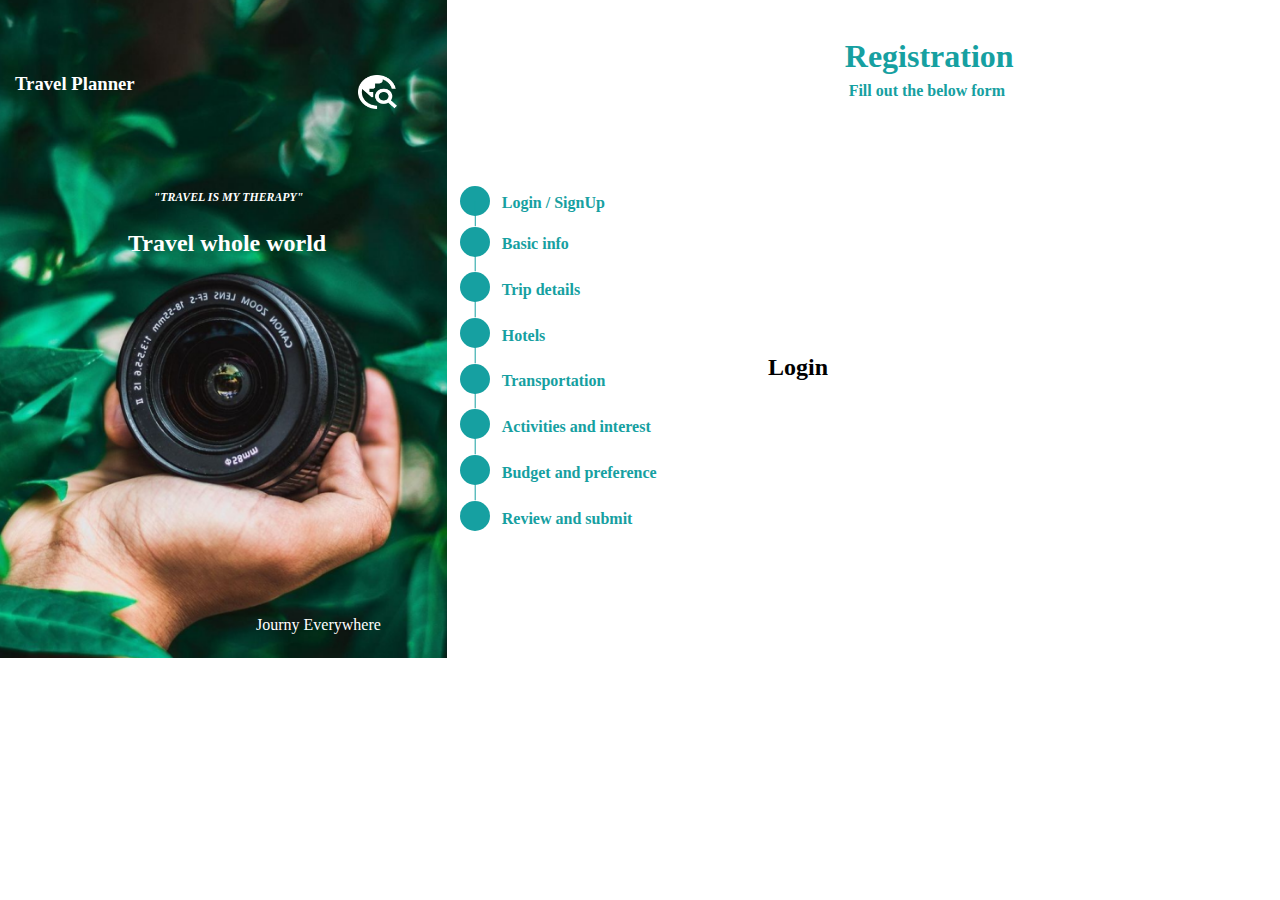
==== Form/index.html @ b6ed3515 "first commit" ====
<!DOCTYPE html>
<html lang="en">
  <head>
    <meta charset="UTF-8" />
    <meta name="viewport" content="width=device-width, initial-scale=1.0" />
    <title>Travel Planner form</title>
    <link rel="stylesheet" href="./Style.css" />
  </head>
  <body>
    <!-- heading -->
    <h1 class="form-heading">Registration</h1>
    <h4 class="small-heading">Fill out the below form</h4>

    <!-- image section -->
    <section class="image-section">
      <img src="./photo2.png" alt="" class="photo1-img" />
      <h3 class="photo-heading">Travel Planner</h3>
      <img src="./Vector.png" alt="" class="travel-icon" />
      <p class="Travel-therapy"><strong>"TRAVEL IS MY THERAPY"</strong></p>
      <h2 class="travelworld">Travel whole world</h2>
      <p class="Journey-everywhere">Journy Everywhere</p>
    </section>

    <!--progess view -->
    <section class="progress-view">
      <div id="progress-list"></div>
    </section>

    <!-- login or sign up box -->
    <section class="login-signup-box">

        <div class="logiin">
            <img src="" alt="">
            <h2>Login</h2>
        </div>


    </section>


    <script src="./Form.js"></script>
  </body>
</html>
---- Form/Style.css ----
*{
    margin: 0;
    padding: 0;
}

/* heading css */
.form-heading{
    margin-left: 66%;
    margin-top: 3%;
    color: #16A0A1;
    font-family: 'Times New Roman', Times, serif;
}

.small-heading{
    margin-left: 66.3%;
    margin-top: 0.5%;
    color: #16A0A1;
    font-family: 'Times New Roman', Times, serif;
}

/* image photo1 css*/
.photo1-img{
    margin-top: -10%;
    background-repeat: no-repeat;
    background-size: auto;
    width: 460px;
    margin-left: -1%;
    height: 686px;
}

.photo-heading{
    margin-top: -46%;
    margin-left: 15px;
    color: white;
    font-family: 'Times New Roman', Times, serif;
}

.Travel-therapy{
    color: white;
    font-style: italic;
    font-size: 74%;
    margin-left: 12%;
    margin-top: 6%;
}

.travel-icon{
    width: 3%;
    margin-top: -90%;
    margin-left: 28%;
}

.Journey-everywhere{
    color: white;
    margin-top: 28%;
    margin-left: 20%;
}

.travelworld{
    color: white;
    font-family: 'Times New Roman', Times, serif;
    margin-top: 2%;
    margin-left: 10%;
}

/* progress view css */


  .progress-view{
    margin-top: -35%;
    margin-left: 36%;
}

.circle1{
    width: 30px;
    height: 30px;
    border-radius: 50%;
    background-color: #16A0A1;
    color: white;
    text-align: center;
    line-height: 30px;
    font-weight: bold;
    font-size: 70%;
    margin-left: -0.1%;
    margin-top: -39%;
}

.login{
    margin-left: 5%;
    margin-top: -2.6%;
    color: #16A0A1;
    font-weight: bold;
}

.line1{
    width: 3%;
    transform: rotate(90deg);
    margin-left: 0.3%;
    margin-top: 0.1%;
    background-color: #16A0A1;
    height: 1px;
}

.circle2{
    width: 30px;
    height: 30px;
    border-radius: 50%;
    background-color: #16A0A1;
    color: white;
    text-align: center;
    line-height: 30px;
    font-weight: bold;
    font-size: 70%;
    margin-left: -0.1%;
    margin-top: 1.5%;
}

.Info{
    margin-left: 5%;
    margin-top: -2.6%;
    color: #16A0A1;
    font-weight: bold;
}

.line2{
    width: 2%;
    transform: rotate(90deg);
    margin-left: 0.7%;
    margin-top: 1.2%;
    background-color: #16A0A1;
    height: 1px;
}

.circle3{
    width: 30px;
    height: 30px;
    border-radius: 50%;
    background-color: #16A0A1;
    color: white;
    text-align: center;
    line-height: 30px;
    font-weight: bold;
    font-size: 70%;
    margin-left: -0.1%;
    margin-top: 1%;
}

.trip{
    margin-left: 5%;
    margin-top: -2.6%;
    color: #16A0A1;
    font-weight: bold;
}

.line3{
    width: 2%;
    transform: rotate(90deg);
    margin-left: 0.7%;
    margin-top: 1.2%;
    background-color: #16A0A1;
    height: 1px;
}


.circle4{
    width: 30px;
    height: 30px;
    border-radius: 50%;
    background-color: #16A0A1;
    color: white;
    text-align: center;
    line-height: 30px;
    font-weight: bold;
    font-size: 70%;
    margin-left: -0.1%;
    margin-top: 1%;
}

.hotel{
    margin-left: 5%;
    margin-top: -2.6%;
    color: #16A0A1;
    font-weight: bold;
}

.line4{
    width: 2%;
    transform: rotate(90deg);
    margin-left: 0.7%;
    margin-top: 1.2%;
    background-color: #16A0A1;
    height: 1px;
}


.circle5{
    width: 30px;
    height: 30px;
    border-radius: 50%;
    background-color: #16A0A1;
    color: white;
    text-align: center;
    line-height: 30px;
    font-weight: bold;
    font-size: 70%;
    margin-left: -0.1%;
    margin-top: 1%;
}

.transport{
    margin-left: 5%;
    margin-top: -2.6%;
    color: #16A0A1;
    font-weight: bold;
}

.line5{
    width: 2%;
    transform: rotate(90deg);
    margin-left: 0.7%;
    margin-top: 1.2%;
    background-color: #16A0A1;
    height: 1px;
}

.circle6{
    width: 30px;
    height: 30px;
    border-radius: 50%;
    background-color: #16A0A1;
    color: white;
    text-align: center;
    line-height: 30px;
    font-weight: bold;
    font-size: 70%;
    margin-left: -0.1%;
    margin-top: 1%;
}

.activity{
    margin-left: 5%;
    margin-top: -2.6%;
    color: #16A0A1;
    font-weight: bold;
}

.line6{
    width: 2%;
    transform: rotate(90deg);
    margin-left: 0.7%;
    margin-top: 1.2%;
    background-color: #16A0A1;
    height: 1px;
}

.circle7{
    width: 30px;
    height: 30px;
    border-radius: 50%;
    background-color: #16A0A1;
    color: white;
    text-align: center;
    line-height: 30px;
    font-weight: bold;
    font-size: 70%;
    margin-left: -0.1%;
    margin-top: 1%;
}

.price{
    margin-left: 5%;
    margin-top: -2.6%;
    color: #16A0A1;
    font-weight: bold;
}

.line7{
    width: 2%;
    transform: rotate(90deg);
    margin-left: 0.7%;
    margin-top: 1.2%;
    background-color: #16A0A1;
    height: 1px;
}



.circle8{
    width: 30px;
    height: 30px;
    border-radius: 50%;
    background-color: #16A0A1;
    color: white;
    text-align: center;
    line-height: 30px;
    font-weight: bold;
    font-size: 70%;
    margin-left: -0.1%;
    margin-top: 1%;
}

.review{
    margin-left: 5%;
    margin-top: -2.6%;
    color: #16A0A1;
    font-weight: bold;
}

.line8{
    width: 2%;
    transform: rotate(90deg);
    margin-left: 0.7%;
    margin-top: 1.2%;
    background-color: #16A0A1;
    height: 1px;
}

.login-signup-box{
    margin-left: 60%;
    margin-top: -15%;
    
}
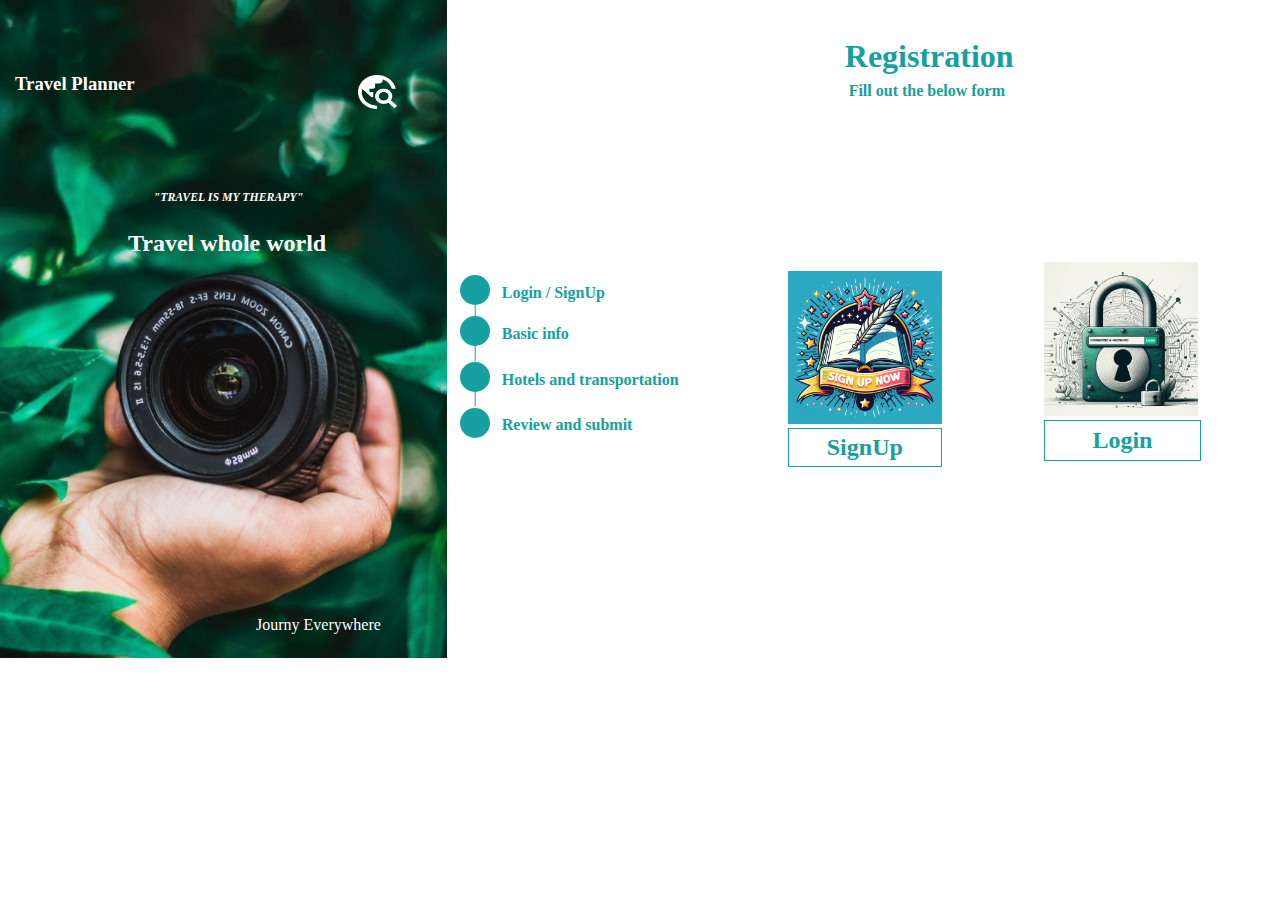
==== commit 713c9077: "responive home page" ====
--- a/Form/index.html
+++ b/Form/index.html
@@ -7,15 +7,21 @@
     <link rel="stylesheet" href="./Style.css" />
   </head>
   <body>
+<!-- for small screen -->
+    <div class="navbar"></div>
+
     <!-- heading -->
+  <div class="header">
     <h1 class="form-heading">Registration</h1>
     <h4 class="small-heading">Fill out the below form</h4>
+  </div>
 
     <!-- image section -->
     <section class="image-section">
-      <img src="./photo2.png" alt="" class="photo1-img" />
+  
+      <img src="../Form/image/photo2.png" alt="" class="photo1-img" />
       <h3 class="photo-heading">Travel Planner</h3>
-      <img src="./Vector.png" alt="" class="travel-icon" />
+      <img src="../Form/image/Vector.png" alt="" class="travel-icon" />
       <p class="Travel-therapy"><strong>"TRAVEL IS MY THERAPY"</strong></p>
       <h2 class="travelworld">Travel whole world</h2>
       <p class="Journey-everywhere">Journy Everywhere</p>
@@ -26,16 +32,25 @@
       <div id="progress-list"></div>
     </section>
 
-    <!-- login or sign up box -->
+    <!-- login box -->
     <section class="login-signup-box">
+        <div class="logiin">
+            <img src="../Form/image/login.jpg" alt="">
+           <div class="login-text">
+            <h2><a href="">Login</a></h2>
+           </div>
+        </div>
+    </section>
 
-        <div class="logiin">
-            <img src="" alt="">
-            <h2>Login</h2>
-        </div>
-
-
-    </section>
+     <!-- sign up box -->
+     <section class="signup-box">
+      <div class="signn">
+          <img src="../Form/image/SIGN.jpg" alt="" class="signUp-image">
+         <div class="sign-text">
+          <h2><a href="">SignUp</a></h2>
+         </div>
+      </div>
+  </section>
 
 
     <script src="./Form.js"></script>
--- a/Form/Style.css
+++ b/Form/Style.css
@@ -3,6 +3,9 @@
     padding: 0;
 }
 
+.navbar{
+    visibility: hidden;
+}
 /* heading css */
 .form-heading{
     margin-left: 66%;
@@ -66,7 +69,7 @@
 
 
   .progress-view{
-    margin-top: -35%;
+    margin-top: -28%;
     margin-left: 36%;
 }
 
@@ -144,7 +147,7 @@
     margin-top: 1%;
 }
 
-.trip{
+.hotel{
     margin-left: 5%;
     margin-top: -2.6%;
     color: #16A0A1;
@@ -161,129 +164,6 @@
 }
 
 
-.circle4{
-    width: 30px;
-    height: 30px;
-    border-radius: 50%;
-    background-color: #16A0A1;
-    color: white;
-    text-align: center;
-    line-height: 30px;
-    font-weight: bold;
-    font-size: 70%;
-    margin-left: -0.1%;
-    margin-top: 1%;
-}
-
-.hotel{
-    margin-left: 5%;
-    margin-top: -2.6%;
-    color: #16A0A1;
-    font-weight: bold;
-}
-
-.line4{
-    width: 2%;
-    transform: rotate(90deg);
-    margin-left: 0.7%;
-    margin-top: 1.2%;
-    background-color: #16A0A1;
-    height: 1px;
-}
-
-
-.circle5{
-    width: 30px;
-    height: 30px;
-    border-radius: 50%;
-    background-color: #16A0A1;
-    color: white;
-    text-align: center;
-    line-height: 30px;
-    font-weight: bold;
-    font-size: 70%;
-    margin-left: -0.1%;
-    margin-top: 1%;
-}
-
-.transport{
-    margin-left: 5%;
-    margin-top: -2.6%;
-    color: #16A0A1;
-    font-weight: bold;
-}
-
-.line5{
-    width: 2%;
-    transform: rotate(90deg);
-    margin-left: 0.7%;
-    margin-top: 1.2%;
-    background-color: #16A0A1;
-    height: 1px;
-}
-
-.circle6{
-    width: 30px;
-    height: 30px;
-    border-radius: 50%;
-    background-color: #16A0A1;
-    color: white;
-    text-align: center;
-    line-height: 30px;
-    font-weight: bold;
-    font-size: 70%;
-    margin-left: -0.1%;
-    margin-top: 1%;
-}
-
-.activity{
-    margin-left: 5%;
-    margin-top: -2.6%;
-    color: #16A0A1;
-    font-weight: bold;
-}
-
-.line6{
-    width: 2%;
-    transform: rotate(90deg);
-    margin-left: 0.7%;
-    margin-top: 1.2%;
-    background-color: #16A0A1;
-    height: 1px;
-}
-
-.circle7{
-    width: 30px;
-    height: 30px;
-    border-radius: 50%;
-    background-color: #16A0A1;
-    color: white;
-    text-align: center;
-    line-height: 30px;
-    font-weight: bold;
-    font-size: 70%;
-    margin-left: -0.1%;
-    margin-top: 1%;
-}
-
-.price{
-    margin-left: 5%;
-    margin-top: -2.6%;
-    color: #16A0A1;
-    font-weight: bold;
-}
-
-.line7{
-    width: 2%;
-    transform: rotate(90deg);
-    margin-left: 0.7%;
-    margin-top: 1.2%;
-    background-color: #16A0A1;
-    height: 1px;
-}
-
-
-
 .circle8{
     width: 30px;
     height: 30px;
@@ -314,8 +194,228 @@
     height: 1px;
 }
 
+/* login box css */
+
 .login-signup-box{
+    margin-left: 80%;
+    margin-top: -15%;
+    /* width: 40%; */
+}
+
+.logiin{
+    /* border: 1px solid black; */
+    width: 30%;
+    padding: 20px;
+    border-radius: 20px;
+}
+
+.login-text{
+    text-align: center;
+    border: 1px solid #16A0A1;
+    padding: 6px;
+    width: 186%;
+}
+
+.login-text > h2 > a {
+    text-decoration: none;
+    color: #16A0A1;
+    text-align: center;
+}
+
+.logiin > img {
+    width: 200%;
+    background-size: cover;
+}
+
+
+/* sign in box css */
+.signup-box{
     margin-left: 60%;
-    margin-top: -15%;
+    margin-top: -18%;
+    width: 40%;
+}
+
+.signn{
+    /* border: 1px solid black; */
+    width: 30%;
+    padding: 20px;
+    border-radius: 20px;
+}
+
+.sign-text{
+    text-align: center;
+    border: 1px solid #16A0A1;
+    padding: 5px;
+}
+
+.sign-text > h2 > a {
+    text-decoration: none;
+    color: #16A0A1;
+}
+
+.signn > img {
+    width: 100%;
+    background-size: cover;
+}
+
+
+
+
+@media only screen and (max-width : 600px){
+
+    .header{
+        margin-top: 10%;
+        margin-left: -100%;
+    }
+    .navbar{
+        visibility: visible;
+        background-color: black;
+        width: 100%; 
+        padding: 31px;
+        margin: 10px;
+        transition: width 0.5s;
+        background-image: url(../Form/image/Vector.png);
+        background-size: 6%;
+        background-position: 70%;
+        background-repeat: no-repeat;
+        margin-left: -10px;
+    }
+
+
+   
     
-}+    .photo1-img{
+        visibility: hidden;
+    }
+
+    .photo-heading{
+        margin-top: -132%;
+        color: white;
+        width: 20%;
+    }
+
+    .travel-icon {
+        visibility: hidden;
+    }
+ 
+    .Travel-therapy{
+        visibility: hidden;
+    }
+
+    .travelworld{
+        visibility: hidden;
+    }
+
+    .Journey-everywhere{
+        visibility: hidden;
+    }
+
+    .circle1{
+        margin-left: -50%;
+        margin-top: 20%;
+    }
+
+    .line1{
+        margin-left: -43%;
+        transform: rotate(180deg);
+        margin-top: 6%;
+        padding: 1px;
+        width: 20%;
+
+    }
+
+    .login{
+        margin-top: -15%;
+        margin-left: -53%;
+        font-size: 85%;
+    }
+
+    .circle2{
+        margin-top: -4%;
+        margin-left: -23%;
+    }
+
+    .Info{
+        margin-left: -25%;
+        margin-top: -15%;
+    }
+
+    .line2{
+        transform: rotate(180deg);
+        padding: 1px;
+        width: 20%;
+        margin-left: -15%;
+        margin-top: 6%;
+    }
+
+    .circle3{
+        margin-top: -4%;
+        margin-left: 10%;
+    }
+    
+    .line3{
+        transform: rotate(180deg);
+        padding: 1px;
+        width: 50%;
+       margin-top: 5.3%;
+    }
+
+    .hotel{
+        margin-left: -2%;
+        margin-top: -56px;
+    }
+
+    .circle8{
+        margin-left: 50%;
+        margin-top: -4%;
+    }
+
+    .review{
+        margin-left: 50%;
+        margin-top: -51px;
+    }
+
+
+    .signup-box {
+        width: 200%;
+        margin-top: -170%;
+        margin-left: 10%;
+      }
+
+      .signn {
+        flex-direction: column;
+        text-align: center;
+      }
+
+      .signUp-image {
+        margin-bottom: 10px;
+      }
+
+      .sign-text {
+        margin-left: 0;
+      }
+
+      .login-signup-box {
+        width: 100%;
+        margin-top: 120%;
+        margin-left: 11%;
+      }
+
+      .logiin {
+        flex-direction: column;
+        text-align: center;
+      }
+
+      .login-image {
+        margin-bottom: 10px;
+      }
+
+      .login-text {
+        margin-left: 0;
+      }
+    
+
+   
+}
+
+
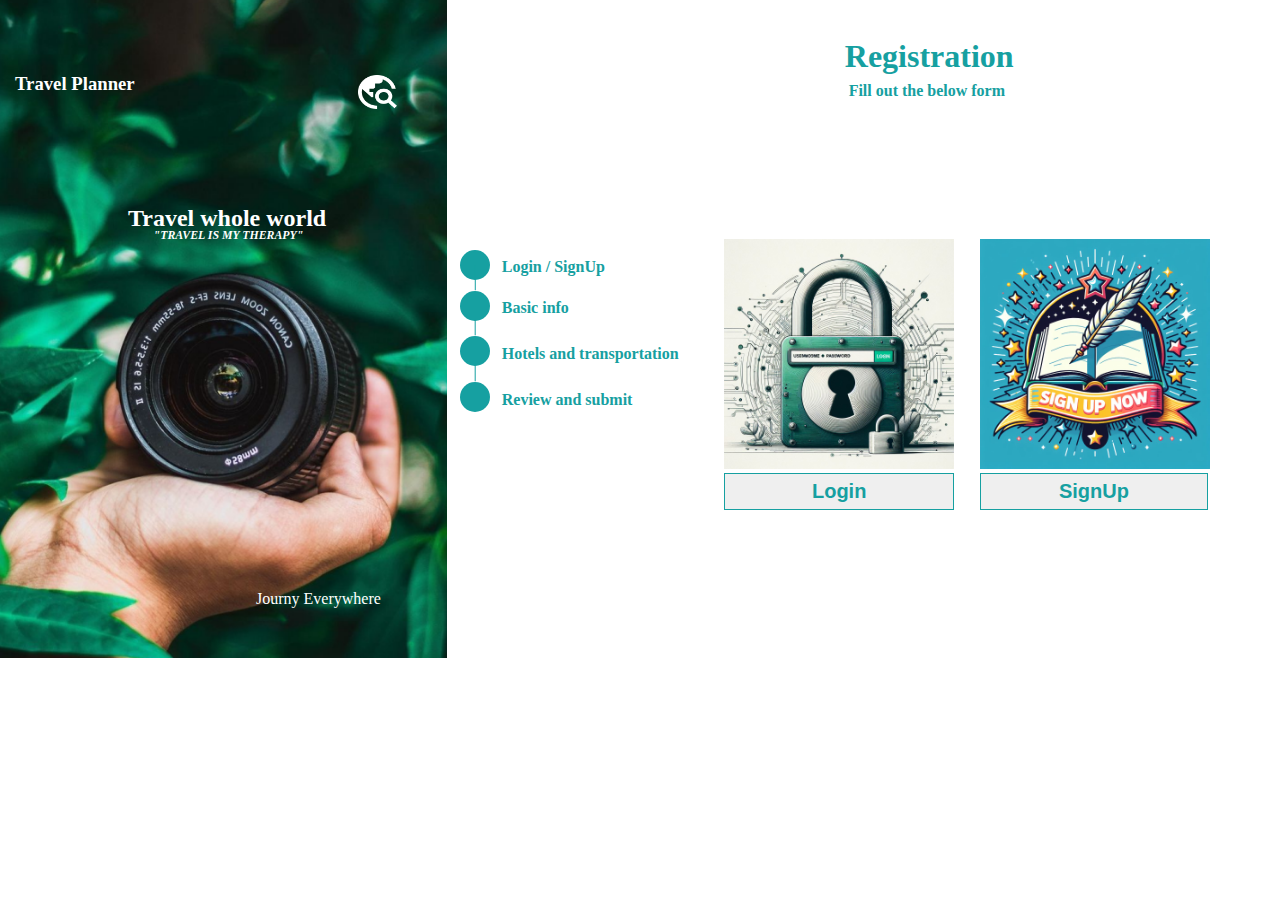
==== commit 13de3835: "all changes" ====
--- a/Form/index.html
+++ b/Form/index.html
@@ -4,6 +4,8 @@
     <meta charset="UTF-8" />
     <meta name="viewport" content="width=device-width, initial-scale=1.0" />
     <title>Travel Planner form</title>
+    <link href="https://fonts.googleapis.com/css?family=Inknut+Antiqua&display=swap" 
+    rel="stylesheet" />
     <link rel="stylesheet" href="./Style.css" />
   </head>
   <body>
@@ -18,10 +20,14 @@
 
     <!-- image section -->
     <section class="image-section">
-  
-      <img src="../Form/image/photo2.png" alt="" class="photo1-img" />
+  <div class="photo2">
+    
+    <img src="../Form/image/photo2.png" alt="" class="photo1-img" />
+  </div>
       <h3 class="photo-heading">Travel Planner</h3>
+     <div class="icon">
       <img src="../Form/image/Vector.png" alt="" class="travel-icon" />
+     </div>
       <p class="Travel-therapy"><strong>"TRAVEL IS MY THERAPY"</strong></p>
       <h2 class="travelworld">Travel whole world</h2>
       <p class="Journey-everywhere">Journy Everywhere</p>
@@ -33,24 +39,24 @@
     </section>
 
     <!-- login box -->
-    <section class="login-signup-box">
+    <!-- <section class="login-signup-box"> -->
         <div class="logiin">
-            <img src="../Form/image/login.jpg" alt="">
-           <div class="login-text">
-            <h2><a href="">Login</a></h2>
-           </div>
+            <img src="../Form/image/login.jpg" alt="" class="login-image">
+           <button class="login-text">
+            <h2><a href="./Login and signup/Login.html" target="_self">Login</a></h2>
+           </button>
         </div>
-    </section>
+    <!-- </section> -->
 
      <!-- sign up box -->
-     <section class="signup-box">
+     <!-- <section class="signup-box"> -->
       <div class="signn">
           <img src="../Form/image/SIGN.jpg" alt="" class="signUp-image">
-         <div class="sign-text">
-          <h2><a href="">SignUp</a></h2>
-         </div>
+         <button class="sign-text">
+          <h2><a href="../Form/Login and signup/signip.html">SignUp</a></h2>
+         </button>
       </div>
-  </section>
+  <!-- </section> -->
 
 
     <script src="./Form.js"></script>
--- a/Form/Style.css
+++ b/Form/Style.css
@@ -43,7 +43,7 @@
     font-style: italic;
     font-size: 74%;
     margin-left: 12%;
-    margin-top: 6%;
+    margin-top: 9%;
 }
 
 .travel-icon{
@@ -61,7 +61,7 @@
 .travelworld{
     color: white;
     font-family: 'Times New Roman', Times, serif;
-    margin-top: 2%;
+    margin-top: -3%;
     margin-left: 10%;
 }
 
@@ -207,13 +207,15 @@
     width: 30%;
     padding: 20px;
     border-radius: 20px;
+    margin-left: 55%;
+    margin-top: -190px;
 }
 
 .login-text{
     text-align: center;
     border: 1px solid #16A0A1;
     padding: 6px;
-    width: 186%;
+    width: 60%;
 }
 
 .login-text > h2 > a {
@@ -223,29 +225,32 @@
 }
 
 .logiin > img {
-    width: 200%;
+    width: 60%;
     background-size: cover;
 }
 
 
 /* sign in box css */
 .signup-box{
-    margin-left: 60%;
+    margin-left: 100%;
     margin-top: -18%;
-    width: 40%;
+    /* width: 10%; */
 }
 
 .signn{
     /* border: 1px solid black; */
-    width: 30%;
+    width: 20%;
     padding: 20px;
     border-radius: 20px;
+    margin-left: 75%;
+    margin-top: -24.3%;
 }
 
 .sign-text{
     text-align: center;
     border: 1px solid #16A0A1;
-    padding: 5px;
+    padding: 6px;
+    width: 89%;
 }
 
 .sign-text > h2 > a {
@@ -254,168 +259,341 @@
 }
 
 .signn > img {
-    width: 100%;
+    width: 90%;
     background-size: cover;
 }
 
 
 
-
-@media only screen and (max-width : 600px){
-
-    .header{
-        margin-top: 10%;
-        margin-left: -100%;
-    }
-    .navbar{
-        visibility: visible;
-        background-color: black;
-        width: 100%; 
-        padding: 31px;
-        margin: 10px;
-        transition: width 0.5s;
-        background-image: url(../Form/image/Vector.png);
-        background-size: 6%;
-        background-position: 70%;
+@media only screen and (max-width : 768px){
+
+    *{
+        box-sizing: border-box;
+    }
+
+    body{
+        font-size: 14px;
+    }
+
+.photo2 > img{
+visibility: hidden;
+}
+    .photo2{
+        width: 100%;
+        height: 309px;
+        background: url("./image/photoq.jpg");
         background-repeat: no-repeat;
-        margin-left: -10px;
-    }
+        background-position: center center;
+        background-size: cover;
+        opacity: 1;
+        position: relative;
+        margin-top: -10%;
+        left: 0px;
+        z-index: -1;
+        /* overflow: hidden; */
+    }
+
+    .photo-heading{
+        width: 175px;
+        color: white;
+        position: absolute;
+        margin-top: -28%;
+        margin-left: 20px;
+        font-family: Inter;
+        font-weight: Bold;
+        font-size: 22px;
+        z-index: 1;
+        text-align: left;
+        width: 100%;
+    }
+    
+
+.icon > img{
+    /* visibility: hidden; */
+    margin-top: -27%;
+    margin-left: 90%;
+    position: absolute;
+}
 
 
    
+   
+
+    .travelworld{
+        width: 100%;
+        color: rgba(255,255,255,1);
+        position: absolute;
+        top: 90px;
+        left:  90px;
+        font-family: 'Inknut Antiqua', serif;
+        font-weight: Bold;
+        font-size: 35px;
+        opacity: 1;
+        text-align: left;
+    }
+
+    .Travel-therapy{
+        width: 260px;
+        color: rgba(255,255,255,1);
+        position: absolute;
+        top: 7%;
+        left: 140px;
+        font-family: Inter;
+        font-weight: Italic;
+        font-size: 20px;
+        opacity: 1;
+        text-align: left;
+    }
+
+    .form-heading{
+        width: 180px;
+  color: rgba(22,160,161,1);
+  position: absolute;
+  top: 230px;
+  left: -28%;
+  font-family: Inter;
+  font-weight: Bold;
+  font-size: 30px;
+  opacity: 1;
+  text-align: left;
+    }
+
+    .small-heading{
+        width: 152px;
+        color: rgba(22,160,161,1);
+        position: absolute;
+        top: 290px;
+        left: -27%;
+        font-family: Inter;
+        font-weight: Bold;
+        font-size: 14px;
+        opacity: 1;
+        text-align: left;
+    }
+
+    .circle8{
+        width: 46px;
+  height: 39px;
+  background: rgba(22,160,161,1);
+  opacity: 1;
+  position: absolute;
+  margin-top: 2%;
+  margin-left: 400px;
+  border-radius: 50%;
+    }
     
-    .photo1-img{
-        visibility: hidden;
-    }
-
-    .photo-heading{
-        margin-top: -132%;
-        color: white;
+
+     .circle3{
+        width: 46px;
+        height: 39px;
+        background: rgba(22,160,161,1);
+        opacity: 1;
+        position: absolute;
+        margin-top: 1.10%;
+        left: 390px;
+        border-radius: 50%;
+    }
+
+
+    .circle2{
+        width: 46px;
+        height: 39px;
+        background: rgba(22,160,161,1);
+        opacity: 1;
+        position: absolute;
+        margin-top: -2.7%;
+        left: 190px;
+        border-radius: 50%;
+    }
+
+    .circle1{
+        width: 46px;
+        height: 39px;
+        background: rgba(22,160,161,1);
+        opacity: 1;
+        position: absolute;
+        margin-top: 4%;
+        left: 28px;
+        border-radius: 50%;
+    }
+
+    .progress-view{
+        margin-left: 26%;
+    }
+
+    /* .line1 , .line2 , .line3{
+        transform: rotate(180deg);
+        margin-top: 5%;
+        margin-left: -20%;
         width: 20%;
-    }
-
-    .travel-icon {
-        visibility: hidden;
-    }
- 
-    .Travel-therapy{
-        visibility: hidden;
-    }
-
-    .travelworld{
-        visibility: hidden;
-    }
-
-    .Journey-everywhere{
-        visibility: hidden;
-    }
-
-    .circle1{
-        margin-left: -50%;
-        margin-top: 20%;
-    }
-
-    .line1{
-        margin-left: -43%;
+    } */
+
+    .line1 {
         transform: rotate(180deg);
         margin-top: 6%;
-        padding: 1px;
-        width: 20%;
-
-    }
-
+        margin-left: -25%;
+        width: 100%;
+        height: 2px;
+        
+    }
+
+    .line2{
+       
+        visibility: hidden;
+    }
+
+    .line3{
+        
+        visibility: hidden;
+    }
+
+    
+   
+.login{
+    margin-top: 20%;
+    margin-left: -30%;
+    font-size: 14px;
+}
+
+.Info{
+    margin-top: -9.5%;
+    margin-left: -3%;
+    font-size: 14px;
+
+}
+
+.hotel{
+    margin-top: -5%;
+    margin-left: 25%;
+    font-size: 14px;
+}
+
+.review{
+    margin-top: -4%;
+    margin-left: 67%;
+    width: 30%;
+    font-size: 14px;
+}
+
+.logiin{
+    margin-top: 20%;
+    margin-left: 25%;
+}
+.logiin > img{
+    width: 200%;
+}
+
+.login-text{
+    width: 200%;
+}
+
+.signn{
+    margin-top: 3%;
+    margin-left: 25%;
+}
+
+.signn > img{
+    width: 350%;
+}
+
+.sign-text{
+    width: 350%;
+}
+
+
+
+
+}
+
+
+
+@media  screen and (max-width: 412px){ /*height:  982*/
+
+    *{
+        box-sizing: border-box;
+        flex-wrap: wrap;
+    }
+    .photo2> img{
+        width: 100%;
+        /* position: relative; */
+        /* z-index: 1; */
+    }
+
+    .photo-heading{
+      margin-top: -60%;
+    /* z-index: 2; */
+
+    }
+     .icon > img{
+        margin-top: -60%;
+        margin-left: 80%;
+        width: 10%;
+        position: absolute;
+
+     }
+
+     .travelworld{
+        font-size: 35px;
+        margin-left: -55px;
+     }
+
+     .Travel-therapy{
+        margin-left: -10%;
+        margin-top: 80px;
+     }
+
+
+    .form-heading{
+        margin-top: 13%;
+        margin-left: 64%;
+    }
+
+    .small-heading{
+        margin-top: 8%;
+        margin-left: 65%;
+    }
+
+    .circle1{
+        margin-top: 7%;
+    }
     .login{
-        margin-top: -15%;
-        margin-left: -53%;
-        font-size: 85%;
-    }
-
+        margin-top: 30%;
+    }
+
+    .line1{
+        margin-top: 10%;
+        width: 110%;
+    }
     .circle2{
-        margin-top: -4%;
-        margin-left: -23%;
+margin-top: -5%;
+margin-left: -10%;
     }
 
     .Info{
-        margin-left: -25%;
-        margin-top: -15%;
-    }
-
-    .line2{
-        transform: rotate(180deg);
-        padding: 1px;
-        width: 20%;
-        margin-left: -15%;
-        margin-top: 6%;
-    }
-
-    .circle3{
-        margin-top: -4%;
-        margin-left: 10%;
-    }
-    
-    .line3{
-        transform: rotate(180deg);
-        padding: 1px;
-        width: 50%;
-       margin-top: 5.3%;
-    }
-
-    .hotel{
-        margin-left: -2%;
-        margin-top: -56px;
-    }
-
-    .circle8{
-        margin-left: 50%;
-        margin-top: -4%;
-    }
-
-    .review{
-        margin-left: 50%;
-        margin-top: -51px;
-    }
-
-
-    .signup-box {
-        width: 200%;
-        margin-top: -170%;
-        margin-left: 10%;
-      }
-
-      .signn {
-        flex-direction: column;
-        text-align: center;
-      }
-
-      .signUp-image {
-        margin-bottom: 10px;
-      }
-
-      .sign-text {
-        margin-left: 0;
-      }
-
-      .login-signup-box {
-        width: 100%;
-        margin-top: 120%;
-        margin-left: 11%;
-      }
-
-      .logiin {
-        flex-direction: column;
-        text-align: center;
-      }
-
-      .login-image {
-        margin-bottom: 10px;
-      }
-
-      .login-text {
-        margin-left: 0;
-      }
-    
-
-   
-}
-
-
+        margin-top: -16%;
+        margin-left: 5%;
+    }
+
+.circle3{
+    margin-left: -33%;
+    margin-top: 2%;
+}
+
+.hotel{
+    width: 20%;
+    margin-top: -16%;
+    margin-left: 40%;
+}
+.circle8{
+    margin-left: 60%;
+    margin-top: 1%;
+
+}
+.review{
+    margin-top: -16%;
+    margin-left: 75%;
+}
+
+
+}
+
